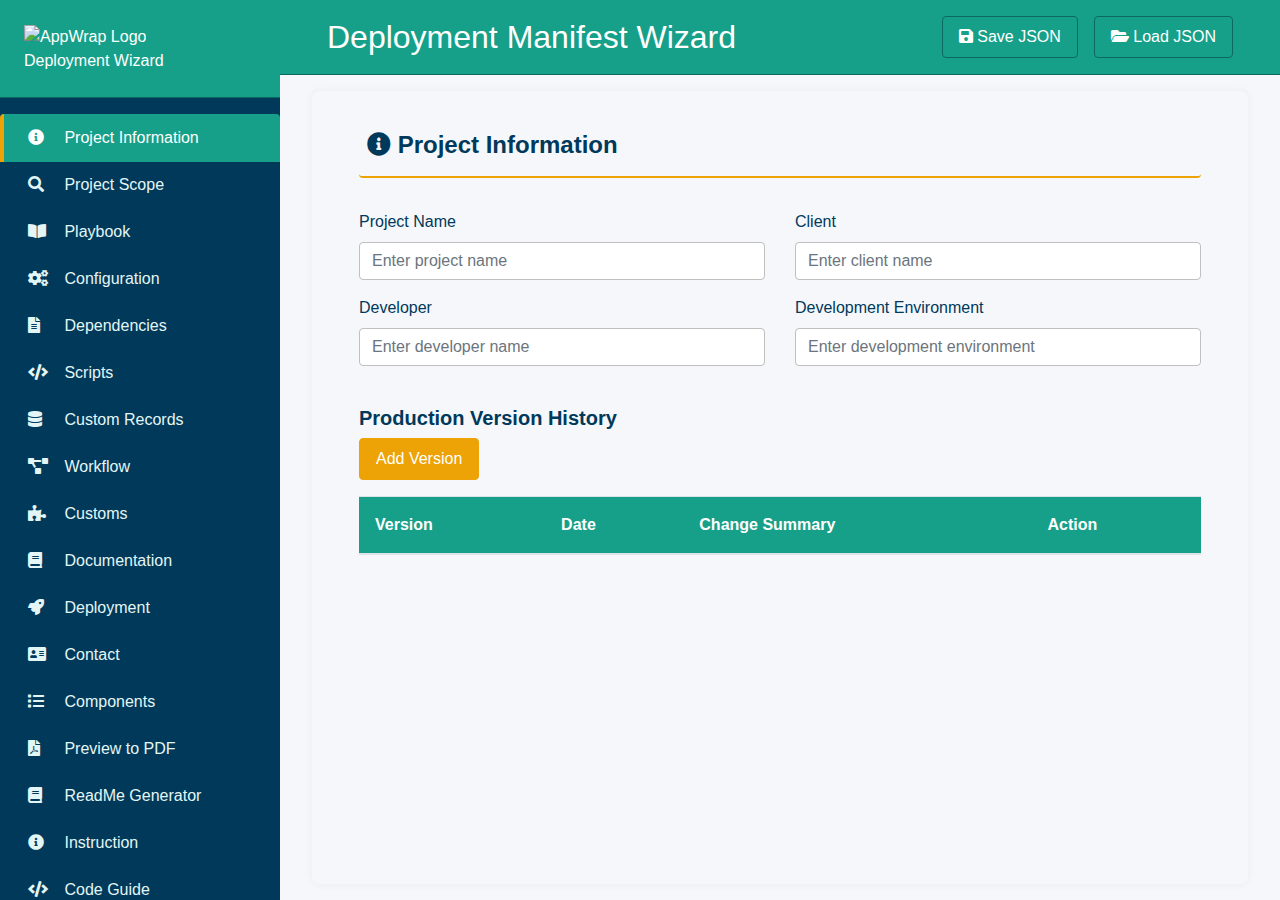
==== index.html @ 623855fe "Add files via upload" ====
<!DOCTYPE html>
<html lang="en">
<head>
  <meta charset="UTF-8">
  <meta name="viewport" content="width=device-width, initial-scale=1">
  <title>AppWrap - Deployment Manifest Wizard</title>
  
  <!-- Bootstrap CSS -->
  <link rel="stylesheet" href="https://stackpath.bootstrapcdn.com/bootstrap/4.5.2/css/bootstrap.min.css">
  <!-- Font Awesome -->
  <link rel="stylesheet" href="https://cdnjs.cloudflare.com/ajax/libs/font-awesome/5.15.4/css/all.min.css">
  <link rel="stylesheet" href="style.css">
</head>
<body class="bg-light">
  <div class="wrapper">
    <!-- Sidebar -->
    <nav class="sidebar">
      <div class="sidebar-header">
       <img src="https://appwrap.com/wp-content/uploads/2024/12/appwrap-logo.svg" alt="AppWrap Logo" class="img-fluid">
        <p class="mb-0">Deployment Wizard</p>
      </div>
      <ul class="nav nav-tabs flex-column">
        <!-- Steps 1 to 13 -->
        <li class="nav-item">
          <a class="nav-link step-link active" href="#" data-step="1">
            <i class="fas fa-info-circle"></i> Project Information
          </a>
        </li>
        <li class="nav-item">
          <a class="nav-link step-link" href="#" data-step="2">
            <i class="fas fa-search"></i> Project Scope
          </a>
        </li>
        <li class="nav-item">
          <a class="nav-link step-link" href="#" data-step="3">
            <i class="fas fa-book-open"></i> Playbook
          </a>
        </li>
        <li class="nav-item">
          <a class="nav-link step-link" href="#" data-step="4">
            <i class="fas fa-cogs"></i> Configuration
          </a>
        </li>
        <li class="nav-item">
          <a class="nav-link step-link" href="#" data-step="5">
            <i class="fas fa-file-alt"></i> Dependencies
          </a>
        </li>
        <li class="nav-item">
          <a class="nav-link step-link" href="#" data-step="6">
            <i class="fas fa-code"></i> Scripts
          </a>
        </li>
        <li class="nav-item">
          <a class="nav-link step-link" href="#" data-step="7">
            <i class="fas fa-database"></i> Custom Records
          </a>
        </li>
        <li class="nav-item">
          <a class="nav-link step-link" href="#" data-step="8">
            <i class="fas fa-project-diagram"></i> Workflow
          </a>
        </li>
        <li class="nav-item">
          <a class="nav-link step-link" href="#" data-step="9">
            <i class="fas fa-puzzle-piece"></i> Customs
          </a>
        </li>
        <li class="nav-item">
          <a class="nav-link step-link" href="#" data-step="10">
            <i class="fas fa-book"></i> Documentation
          </a>
        </li>
        <li class="nav-item">
          <a class="nav-link step-link" href="#" data-step="11">
            <i class="fas fa-rocket"></i> Deployment
          </a>
        </li>
        <li class="nav-item">
          <a class="nav-link step-link" href="#" data-step="12">
            <i class="fas fa-address-card"></i> Contact
          </a>
        </li>
        <li class="nav-item">
          <a class="nav-link step-link" href="#" data-step="13">
            <i class="fas fa-list"></i> Components
          </a>
        </li>
      
        <!-- Additional Links -->
        <li class="nav-item">
          <a class="nav-link" href="https://htmlpreview.github.io/?https://github.com/AW-Chino/deployment_manifest/blob/main/preview.html" target="_blank">
            <i class="fas fa-file-pdf"></i>
            Preview to PDF
          </a>
        </li>
        <li class="nav-item">
          <a class="nav-link" href="https://htmlpreview.github.io/?https://github.com/AW-Chino/deployment_manifest/blob/main/readme.html" target="_blank">
            <i class="fas fa-book"></i> ReadMe Generator
          </a>
        </li>
        <li class="nav-item">
          <a class="nav-link" href="https://htmlpreview.github.io/?https://github.com/AW-Chino/deployment_manifest/blob/main/readme.html" target="_blank">
            <i class="fa fa-info-circle"></i> 
            Instruction
          </a>
        </li>
        <li class="nav-item">
          <a class="nav-link" href="https://gitlab.com/appwrap/appwrap-2.0/tech-task-tracker/-/blob/code-guide/CODE%20GUIDE/documentation-and-quality-standards.md" target="_blank">
            <i class="fas fa-code"></i> Code Guide
          </a>
        </li>
        <li class="nav-item">
          <a class="nav-link" href="https://gitlab.com/appwrap/appwrap-2.0/tech-task-tracker/-/blob/code-guide/CODE%20GUIDE/complete-eslint-guide.md" target="_blank">
            <i class="fas fa-cog"></i> Eslint
          </a>
        </li>
      </ul>
    </nav>

    <!-- Main Content -->
    <div class="main-content">
      <div class="top-header">
        <div class="container-fluid">
          <div class="header-content">
            <h2>Deployment Manifest Wizard</h2>
            <div class="header-actions">
              <button id="saveBtn" class="btn btn-outline-primary"><i class="fas fa-save"></i> Save JSON</button>
              <button id="loadBtn" class="btn btn-outline-secondary"><i class="fas fa-folder-open"></i> Load JSON</button>
              <input type="file" id="jsonLoadInput" style="display:none" accept=".json">
            </div>
          </div>
        </div>
      </div>

      <div class="content-wrapper">
        <div class="container-fluid">
          <div id="wizard">
            <!-- Step 1: Project Information -->
            <section id="step-1" class="wizard-step">
              <div class="section-header">
                <h4><i class="fas fa-info-circle"></i> Project Information</h4>
              </div>
              <div class="form-group">
                <div class="row">
                  <div class="col-md-6 mb-3">
                    <label>Project Name</label>
                    <input type="text" class="form-control" name="project_name" data-field="project_name" placeholder="Enter project name">
                  </div>
                  <div class="col-md-6 mb-3">
                    <label>Client</label>
                    <input type="text" class="form-control" name="client" data-field="client" placeholder="Enter client name">
                  </div>
                </div>
                <div class="row">
                  <div class="col-md-6 mb-3">
                    <label>Developer</label>
                    <input type="text" class="form-control" name="developer" data-field="developer" placeholder="Enter developer name">
                  </div>
                  <div class="col-md-6 mb-3">
                    <label>Development Environment</label>
                    <input type="text" class="form-control" name="development_environment" data-field="development_environment" placeholder="Enter development environment">
                  </div>
                </div>
              </div>
              <div class="mt-4">
                <h5>Production Version History</h5>
                <button class="btn btn-secondary add-version mb-3">Add Version</button>
                <table class="table" id="version-history-table">
                  <thead>
                    <tr>
                      <th>Version</th>
                      <th>Date</th>
                      <th>Change Summary</th>
                      <th>Action</th>
                    </tr>
                  </thead>
                  <tbody class="version-history-body" id="version-history-body"></tbody>
                </table>
              </div>
            </section>

            <!-- Step 2: Project Scope -->
            <section id="step-2" class="wizard-step" style="display: none;">
              <div class="section-header">
                <h4><i class="fas fa-search"></i> Project Scope</h4>
              </div>
              <div class="mt-4">
                <h5>User Stories</h5>
                <button class="btn btn-secondary add-user-story mb-3">Add User Story</button>
                <table class="table" id="user-stories-table">
                  <thead>
                    <tr>
                      <th>ID</th>
                      <th>Description</th>
                      <th>Action</th>
                    </tr>
                  </thead>
                  <tbody class="user-stories-body" id="user-stories-body"></tbody>
                </table>
              </div>
              <div class="mt-4">
                <h5>Features</h5>
                <button class="btn btn-secondary add-feature mb-3">Add Feature</button>
                <table class="table" id="features-table">
                  <thead>
                    <tr>
                      <th>Title</th>
                      <th>Description</th>
                      <th>Action</th>
                    </tr>
                  </thead>
                  <tbody class="features-body" id="features-body"></tbody>
                </table>
              </div>
              <div class="mt-4">
                <h5>Usage</h5>
                <button class="btn btn-secondary add-usage mb-3">Add Usage</button>
                <table class="table" id="usage-table">
                  <thead>
                    <tr>
                      <th>Title</th>
                      <th>Description</th>
                      <th>Action</th>
                    </tr>
                  </thead>
                  <tbody class="usage-body" id="usage-body"></tbody>
                </table>
              </div>
            </section>

            <!-- Step 3: Playbook -->
            <section id="step-3" class="wizard-step" style="display: none;">
              <div class="section-header">
                <h4><i class="fas fa-book-open"></i> Playbook</h4>
              </div>
              <div class="mb-4">
                <h5>Installation Process</h5>
                <button type="button" id="add-installation-process-btn" class="btn btn-primary">
                  <i class="fas fa-plus"></i> Add Installation Process Step
                </button>
                <br><br>
                <table class="table" id="installation-process-table">
                  <thead>
                    <tr>
                      <th>Step #</th>
                      <th>Description</th>
                      <th>Image Filename</th>
                      <th>Action</th>
                    </tr>
                  </thead>
                  <tbody class="installation-process-body" id="installation-process-body"></tbody>
                </table>
              </div>
              <div class="mb-4">
                <h5>Rollback Process</h5>
                <button type="button" id="add-rollback-process-btn" class="btn btn-primary">
                  <i class="fas fa-plus"></i> Add Rollback Process Step
                </button>
                <br><br>
                <table class="table" id="rollback-process-table">
                  <thead>
                    <tr>
                      <th>Step #</th>
                      <th>Description</th>
                      <th>Image Filename</th>
                      <th>Action</th>
                    </tr>
                  </thead>
                  <tbody class="rollback-process-body" id="rollback-process-body"></tbody>
                </table>
              </div>
            </section>

            <!-- Step 4: Configuration -->
            <section id="step-4" class="wizard-step" style="display: none;">
              <div class="section-header">
                <h4><i class="fas fa-cogs"></i> Configuration</h4>
              </div>
              <div class="mt-4">
                <h5>Configuration Process</h5>
                <button type="button" id="add-configuration-process-btn" class="btn btn-primary">
                  <i class="fas fa-plus"></i> Add Configuration Process Step
                </button>
                <br><br>
                <table class="table" id="configuration-process-table">
                  <thead>
                    <tr>
                      <th>Step #</th>
                      <th>Description</th>
                      <th>Image Filename</th>
                      <th>Action</th>
                    </tr>
                  </thead>
                  <tbody class="configuration-process-body" id="configuration-process-body"></tbody>
                </table>
              </div>
              <div class="mt-4">
                <h5>Environment Specific IDs</h5>
                <button class="btn btn-secondary add-environment-id mb-3">Add Environment ID</button>
                <table class="table" id="environment-ids-table">
                  <thead>
                    <tr>
                      <th>Name</th>
                      <th>Notes</th>
                      <th>Sandbox Value</th>
                      <th>Production Value</th>
                      <th>Action</th>
                    </tr>
                  </thead>
                  <tbody class="environment-ids-body" id="environment-ids-body"></tbody>
                </table>
              </div>
            </section>

            <!-- Step 5: Dependencies -->
            <section id="step-5" class="wizard-step" style="display: none;">
              <div class="section-header">
                <h4><i class="fas fa-file-alt"></i> Dependencies</h4>
              </div>
              <div class="mt-4">
                <h5>Deployment Dependencies</h5>
                <button class="btn btn-secondary add-deployment-dependency mb-3">Add Dependency</button>
                <table class="table" id="deployment-dependencies-table">
                  <thead>
                    <tr>
                      <th>Dependency Name</th>
                      <th>Dependency Version</th>
                      <th>Dependency License</th>
                      <th>Action</th>
                    </tr>
                  </thead>
                  <tbody class="deployment-dependencies-body" id="deployment-dependencies-body"></tbody>
                </table>
              </div>
              <div class="mt-4">
                <h5>Dev Dependencies</h5>
                <button class="btn btn-secondary add-dev-dependency mb-3">Add Dev Dependency</button>
                <table class="table" id="dev-dependencies-table">
                  <thead>
                    <tr>
                      <th>Dependency Name</th>
                      <th>Dependency Version</th>
                      <th>Dependency License</th>
                      <th>Action</th>
                    </tr>
                  </thead>
                  <tbody class="dev-dependencies-body" id="dev-dependencies-body"></tbody>
                </table>
              </div>
            </section>

            <!-- Step 6: Scripts -->
            <section id="step-6" class="wizard-step" style="display: none;">
              <div class="section-header">
                <h4><i class="fas fa-code"></i> Scripts</h4>
                <button type="button" id="add-script-btn" class="btn btn-primary">
                  <i class="fas fa-plus"></i> Add Script
                </button>
              </div>
              <div id="scripts-container">
                <!-- Dynamically added script blocks will appear here -->
              </div>
            </section>

            <!-- Step 7: Custom Records -->
            <section id="step-7" class="wizard-step" style="display: none;">
              <div class="section-header">
                <h4><i class="fas fa-database"></i> Custom Records</h4>
                <button type="button" id="add-record-btn" class="btn btn-primary">
                  <i class="fas fa-plus"></i> Add Custom Record
                </button>
              </div>
              <div id="records-container">
                <!-- Dynamically added custom record blocks will appear here -->
              </div>
            </section>

            <!-- Step 8: Workflow -->
            <section id="step-8" class="wizard-step" style="display: none;">
              <div class="section-header">
                <h4><i class="fas fa-project-diagram"></i> Workflow</h4>
                <button type="button" id="add-workflow-btn" class="btn btn-primary">
                  <i class="fas fa-plus"></i> Add Workflow
                </button>
              </div>
              <div id="workflow-container">
                <!-- Dynamically added workflow blocks will appear here -->
              </div>
            </section>

            <!-- Step 9: Customs -->
            <section id="step-9" class="wizard-step" style="display: none;">
              <div class="section-header">
                <h4><i class="fas fa-puzzle-piece"></i> Customs</h4>
              </div>
              <div class="mt-4">
                <h5>Custom Fields</h5>
                <button class="btn btn-secondary add-custom-field mb-3">Add Custom Field</button>
                <table class="table" id="custom-fields-table">
                  <thead>
                    <tr>
                      <th>Custom Field Name</th>
                      <th>Field ID</th>
                      <th>Field Type</th>
                      <th>Description</th>
                      <th>Action</th>
                    </tr>
                  </thead>
                  <tbody class="custom-fields-body" id="custom-fields-body"></tbody>
                </table>
              </div>
              <div class="mt-4">
                <h5>Templates</h5>
                <button class="btn btn-secondary add-template mb-3">Add Template</button>
                <table class="table" id="templates-table">
                  <thead>
                    <tr>
                      <th>Template Name</th>
                      <th>ID</th>
                      <th>Type</th>
                      <th>Description</th>
                      <th>Action</th>
                    </tr>
                  </thead>
                  <tbody class="templates-body" id="templates-body"></tbody>
                </table>
              </div>
              <div class="mt-4">
                <h5>Saved Searches</h5>
                <button class="btn btn-secondary add-saved-search mb-3">Add Saved Search</button>
                <table class="table" id="saved-searches-table">
                  <thead>
                    <tr>
                      <th>Search Name</th>
                      <th>ID</th>
                      <th>Description</th>
                      <th>Criteria</th>
                      <th>Results</th>
                      <th>Action</th>
                    </tr>
                  </thead>
                  <tbody class="saved-searches-body" id="saved-searches-body"></tbody>
                </table>
              </div>
            </section>

            <!-- Step 10: Documentation -->
            <section id="step-10" class="wizard-step" style="display: none;">
              <div class="section-header">
                <h4><i class="fas fa-book"></i> Documentation</h4>
              </div>
              <div class="mt-4">
                <h5>Troubleshooting</h5>
                <button class="btn btn-secondary add-troubleshooting mb-3">Add Issue</button>
                <table class="table" id="troubleshooting-table">
                  <thead>
                    <tr>
                      <th>Issue</th>
                      <th>Cause</th>
                      <th>Resolution</th>
                      <th>Action</th>
                    </tr>
                  </thead>
                  <tbody class="troubleshooting-body" id="troubleshooting-body"></tbody>
                </table>
              </div>
              <div class="mt-4">
                <h5>Unit Testing</h5>
                <button class="btn btn-secondary add-unit-test mb-3">Add Unit Test</button>
                <table class="table" id="unit-testing-table">
                  <thead>
                    <tr>
                      <th>Test Description</th>
                      <th>Result</th>
                      <th>Action</th>
                    </tr>
                  </thead>
                  <tbody class="unit-testing-body" id="unit-testing-body"></tbody>
                </table>
              </div>
            </section>

            <!-- Step 11: Deployment -->
            <section id="step-11" class="wizard-step" style="display: none;">
              <div class="section-header">
                <h4><i class="fas fa-rocket"></i> Deployment Checklist</h4>
              </div>
              <div class="form-group">
                <div class="form-check mb-2">
                  <input type="checkbox" class="form-check-input" id="production_backup" name="production_version_backed_up" data-field="production_version_backed_up">
                  <label class="form-check-label" for="production_backup">Production Version Backed Up and in Git</label>
                </div>
                <div class="form-check mb-2">
                  <input type="checkbox" class="form-check-input" id="code_documented" name="code_changes_documented" data-field="code_changes_documented">
                  <label class="form-check-label" for="code_documented">Code Changes Fully Documented [Dependencies]</label>
                </div>
                <div class="form-check mb-2">
                  <input type="checkbox" class="form-check-input" id="fields_listed" name="fields_records_listed" data-field="fields_records_listed">
                  <label class="form-check-label" for="fields_listed">All Fields and Records Listed</label>
                </div>
                <div class="form-check mb-2">
                  <input type="checkbox" class="form-check-input" id="rollback_defined" name="rollback_steps_defined" data-field="rollback_steps_defined">
                  <label class="form-check-label" for="rollback_defined">Rollback Steps Defined</label>
                </div>
                <div class="form-check mb-2">
                  <input type="checkbox" class="form-check-input" id="deployment_reviewed" name="deployment_reviewed" data-field="deployment_reviewed">
                  <label class="form-check-label" for="deployment_reviewed">Deployment Reviewed</label>
                </div>
                <div class="form-check mb-2">
                  <input type="checkbox" class="form-check-input" id="functional_tested" name="tested_by_functional" data-field="tested_by_functional">
                  <label class="form-check-label" for="functional_tested">Tested Completely by Functional Team</label>
                </div>
                <div class="form-check mb-2">
                  <input type="checkbox" class="form-check-input" id="client_tested" name="tested_by_client" data-field="tested_by_client">
                  <label class="form-check-label" for="client_tested">Tested Completely by Client</label>
                </div>
                <div class="form-check mb-2">
                  <input type="checkbox" class="form-check-input" id="plan_approved" name="deployment_plan_approved" data-field="deployment_plan_approved">
                  <label class="form-check-label" for="plan_approved">Deployment Plan Approved by Client</label>
                </div>
              </div>
            </section>

            <!-- Step 12: Contact -->
            <section id="step-12" class="wizard-step" style="display: none;">
              <div class="section-header">
                <h4><i class="fas fa-address-card"></i> Contact</h4>
              </div>
              <div class="mt-4">
                <h5>Developers</h5>
                <button class="btn btn-secondary add-developer mb-3">Add Developer</button>
                <table class="table" id="developers-table">
                  <thead>
                    <tr>
                      <th>Name</th>
                      <th>Email</th>
                      <th>Note</th>
                      <th>Action</th>
                    </tr>
                  </thead>
                  <tbody class="developers-body" id="developers-body"></tbody>
                </table>
              </div>
              <div class="mt-4">
                <h5>Functional</h5>
                <button class="btn btn-secondary add-functional mb-3">Add Functional Contact</button>
                <table class="table" id="functional-table">
                  <thead>
                    <tr>
                      <th>Name</th>
                      <th>Email</th>
                      <th>Note</th>
                      <th>Action</th>
                    </tr>
                  </thead>
                  <tbody class="functional-body" id="functional-body"></tbody>
                </table>
              </div>
              <div class="mt-4">
                <h5>License</h5>
                <div class="form-group">
                  <textarea class="form-control" rows="3" name="license" data-field="license" readonly>
          Copyright 2025 AppWrap, Inc. All Rights Reserved.
                  </textarea>
                </div>
              </div>
            </section>

            <!-- Step 13: Components -->
            <section id="step-13" class="wizard-step" style="display: none;">
              <div class="section-header">
                <h4><i class="fas fa-list"></i> Components</h4>
              </div>
              <div class="mt-4">
                <h5>Deployable Components</h5>
                <button class="btn btn-secondary" onclick="refreshComponents()">Refresh Components</button><br><br>
                <table class="table" id="components-table">
                  <thead>
                    <tr>
                      <th>Component Type</th>
                      <th>Component Name</th>
                      <th>Deployment Date</th>
                      <th>Documentation Version</th>
                      <th>Status</th>
                      <th>Change Description</th>
                      <th>Installation Method</th>
                    </tr>
                  </thead>
                  <tbody id="components-body"></tbody>
                </table>
              </div>
            </section>
          </div>
        </div>
      </div>
    </div>
  </div>

  <!-- Script Block Template -->
  <template id="script-block-template">
    <div class="script-block border p-3 mb-3" data-block-type="script">
      <div class="d-flex justify-content-between align-items-center mb-3">
        <input type="text" class="form-control w-50" name="script_name" data-field="script_name" placeholder="Enter script name">
        <button type="button" class="btn btn-danger remove-script">Remove Script</button>
      </div>
      <div class="script-tabs"></div>
      <div class="tab-content mt-3">
        <div id="details" class="tab-panel active">
          <div class="form-group">
            <label>Script Details</label>
            <div class="row">
              <div class="col-md-6 mb-3">
                <input type="text" class="form-control" name="script_id" data-field="script_id" placeholder="Script ID">
              </div>
              <div class="col-md-6 mb-3">
                <input type="text" class="form-control" name="script_type" data-field="script_type" placeholder="Script Type">
              </div>
            </div>
            <div class="mb-3">
              <textarea class="form-control" rows="3" name="script_description" data-field="script_description" placeholder="Script Description"></textarea>
            </div>
            <div class="row">
              <div class="col-md-6 mb-3">
                <input type="text" class="form-control" name="file_name" data-field="file_name" placeholder="File Name">
              </div>
              <div class="col-md-6 mb-3">
                <input type="text" class="form-control" name="location" data-field="location" placeholder="Location">
              </div>
            </div>
          </div>
        </div>
        <div id="parameters" class="tab-panel">
          <button class="btn btn-secondary add-parameters mb-3">Add Parameter</button>
          <table class="table">
            <thead>
              <tr>
                <th>Parameter Name</th>
                <th>Parameter ID</th>
                <th>Parameter Type</th>
                <th>Parameter Description</th>
                <th>Action</th>
              </tr>
            </thead>
            <tbody class="parameters-body"></tbody>
          </table>
        </div>
        <div id="entrypoints" class="tab-panel">
          <button class="btn btn-secondary add-entrypoints mb-3">Add Entry Point</button>
          <table class="table">
            <thead>
              <tr>
                <th>Entry Point Name</th>
                <th>Function Name</th>
                <th>Action</th>
              </tr>
            </thead>
            <tbody class="entrypoints-body"></tbody>
          </table>
        </div>
        <div id="deployment-records" class="tab-panel">
          <button class="btn btn-secondary add-deployment-records mb-3">Add Deployment Record</button>
          <table class="table">
            <thead>
              <tr>
                <th>Applied To</th>
                <th>ID</th>
                <th>Deployment Notes</th>
                <th>Action</th>
              </tr>
            </thead>
            <tbody class="deployment-records-body"></tbody>
          </table>
        </div>
        <div id="version-history" class="tab-panel">
          <button class="btn btn-secondary add-version-history mb-3">Add Version</button>
          <table class="table">
            <thead>
              <tr>
                <th>Script Version</th>
                <th>Date</th>
                <th>Change Summary</th>
                <th>Commit ID</th>
                <th>Action</th>
              </tr>
            </thead>
            <tbody class="version-history-body"></tbody>
          </table>
        </div>
        <div id="libraries" class="tab-panel">
          <button class="btn btn-secondary add-libraries mb-3">Add Library</button>
          <table class="table">
            <thead>
              <tr>
                <th>Library Module Name</th>
                <th>File Name</th>
                <th>Location</th>
                <th>Purpose</th>
                <th>Action</th>
              </tr>
            </thead>
            <tbody class="libraries-body"></tbody>
          </table>
        </div>
        <div id="unit-tests" class="tab-panel">
          <button class="btn btn-secondary add-unit-tests mb-3">Add Unit Test</button>
          <table class="table">
            <thead>
              <tr>
                <th>Description</th>
                <th>Result</th>
                <th>Action</th>
              </tr>
            </thead>
            <tbody class="unit-tests-body"></tbody>
          </table>
        </div>
        <div id="checklists" class="tab-panel">
          <div class="form-check mb-2">
            <input type="checkbox" class="form-check-input" id="standards" name="standards" data-field="standards">
            <label class="form-check-label" for="standards">Project upholds AppWrap's Deployment Standards and Best Practices</label>
          </div>
          <div class="form-check mb-2">
            <input type="checkbox" class="form-check-input" id="disclaimer" name="disclaimer" data-field="disclaimer">
            <label class="form-check-label" for="disclaimer">Scripts include AppWrap's Code Disclaimer and Header</label>
          </div>
          <div class="form-check mb-2">
            <input type="checkbox" class="form-check-input" id="expectations" name="expectations" data-field="expectations">
            <label class="form-check-label" for="expectations">Contributors adhere to AppWrap's Developer and Technical Resources Expectations</label>
          </div>
          <div class="form-check mb-2">
            <input type="checkbox" class="form-check-input" id="eslint" name="eslint" data-field="eslint">
            <label class="form-check-label" for="eslint">Eslint Checked</label>
          </div>
        </div>
      </div>
    </div>
  </template>

  <!-- Custom Record Template -->
  <template id="custom-record-template">
    <div class="custom-record-block border p-3 mb-3" data-block-type="record">
      <div class="d-flex justify-content-between align-items-center mb-3">
        <input type="text" class="form-control w-50" name="record_name" data-field="record_name" placeholder="Enter record name">
        <button type="button" class="btn btn-danger remove-record">Remove Record</button>
      </div>
      <div class="form-group">
        <div class="row">
          <div class="col-md-6 mb-3">
            <input type="text" class="form-control" name="record_id" data-field="record_id" placeholder="Record ID">
          </div>
          <div class="col-md-6 mb-3">
            <input type="text" class="form-control" name="record_type" data-field="record_type" placeholder="Record Type">
          </div>
        </div>
        <div class="mb-3">
          <textarea class="form-control" rows="3" name="record_description" data-field="record_description" placeholder="Record Description"></textarea>
        </div>
      </div>
      <div class="record-tabs">
        <button class="tab-button active" data-tab="fields">Fields</button>
      </div>
      <div class="tab-content mt-3">
        <div id="fields" class="tab-panel active">
          <button class="btn btn-secondary add-field mb-3">Add Field</button>
          <table class="table">
            <thead>
              <tr>
                <th>Custom Field Name</th>
                <th>Field ID</th>
                <th>Field Type</th>
                <th>Field Description</th>
                <th>Action</th>
              </tr>
            </thead>
            <tbody class="fields-body"></tbody>
          </table>
        </div>
      </div>
    </div>
  </template>

  <!-- Workflow Block Template -->
  <template id="workflow-block-template">
    <div class="workflow-block border p-3 mb-3" data-block-type="workflow">
      <div class="d-flex justify-content-between align-items-center mb-3">
        <input type="text" class="form-control w-50" name="workflow_details" data-field="workflow_details" placeholder="Enter workflow details">
        <button type="button" class="btn btn-danger remove-workflow">Remove Workflow</button>
      </div>
      <div class="mb-3">
        <h5>Actions</h5>
        <button class="btn btn-secondary add-action mb-3">Add Action</button>
        <table class="table">
          <thead>
            <tr>
              <th>Action</th>
              <th>State</th>
              <th>Details</th>
              <th>Action</th>
            </tr>
          </thead>
          <tbody class="actions-body"></tbody>
        </table>
      </div>
    </div>
  </template>

  <!-- Bootstrap JS, jQuery -->
  <script src="https://code.jquery.com/jquery-3.5.1.min.js"></script>
  <script src="https://cdn.jsdelivr.net/npm/popper.js@1.16.1/dist/umd/popper.min.js"></script>
  <script src="https://stackpath.bootstrapcdn.com/bootstrap/4.5.2/js/bootstrap.min.js"></script>

  <!-- Custom Scripts -->
  <script src="json_handler.js"></script>
  <script src="ui_interactions.js"></script>
  <script src="form_validation.js"></script>
  <script src="ui_tooltips.js"></script>
  <script src="event_handlers.js"></script>
  <!-- Inline script for Installation Steps row addition and refreshComponents update -->
  <script>
    function addInstallationRow() {
      const tbody = document.getElementById('installation-body');
      const row = document.createElement('tr');
      
      // Auto-number the Step cell based on current row count
      const stepCell = document.createElement('td');
      const stepNumber = tbody.querySelectorAll('tr').length + 1;
      stepCell.textContent = stepNumber;
      row.appendChild(stepCell);
      
      // Description cell: text input
      const descCell = document.createElement('td');
      const descInput = document.createElement('input');
      descInput.type = 'text';
      descInput.className = 'form-control';
      descInput.name = 'installation_description';
      descInput.placeholder = 'Enter description';
      descCell.appendChild(descInput);
      row.appendChild(descCell);
      
      // Image cell: text input (for image URL)
      const imageCell = document.createElement('td');
      const imageInput = document.createElement('input');
      imageInput.type = 'text';
      imageInput.className = 'form-control';
      imageInput.name = 'installation_image';
      imageInput.placeholder = 'Enter image file name';
      imageCell.appendChild(imageInput);
      row.appendChild(imageCell);
      
      // Actions cell: Remove button
      const actionCell = document.createElement('td');
      const removeBtn = document.createElement('button');
      removeBtn.textContent = 'Remove';
      removeBtn.className = 'btn btn-danger btn-sm';
      removeBtn.addEventListener('click', function() {
        row.remove();
        renumberInstallationRows();
      });
      actionCell.appendChild(removeBtn);
      row.appendChild(actionCell);
      
      tbody.appendChild(row);
    }
    
    function renumberInstallationRows() {
      const tbody = document.getElementById('installation-body');
      const rows = tbody.querySelectorAll('tr');
      rows.forEach((row, index) => {
        row.cells[0].textContent = index + 1;
      });
    }
    
    // Refresh Components dynamic block: scan deployable component names from various sections and add new rows if not already present.
    function refreshComponents() {
      // Build a map of component names to their inferred type.
      const newComponents = new Map();

      // Scripts: type "Script"
      document.querySelectorAll("#step-6 .script-block input[name='script_name']").forEach(el => {
        const compName = el.value.trim();
        if (compName !== "") newComponents.set(compName, "Script");
      });

      // Custom Records: type "Custom Record"
      document.querySelectorAll("#step-7 .custom-record-block input[name='record_name']").forEach(el => {
        const compName = el.value.trim();
        if (compName !== "") newComponents.set(compName, "Custom Record");
      });

      // Custom Fields: type "Custom Field"
      document.querySelectorAll("#custom-fields-table input[name='field_name']").forEach(el => {
        const compName = el.value.trim();
        if (compName !== "") newComponents.set(compName, "Custom Field");
      });

      // Templates: type "Template"
      document.querySelectorAll("#templates-table input[name='template_name']").forEach(el => {
        const compName = el.value.trim();
        if (compName !== "") newComponents.set(compName, "Template");
      });

      // Saved Searches: type "Saved Search"
      document.querySelectorAll("#saved-searches-table input[name='search_name']").forEach(el => {
        const compName = el.value.trim();
        if (compName !== "") newComponents.set(compName, "Saved Search");
      });

      // Workflows: type "Workflow"
      document.querySelectorAll("#step-8 .workflow-block input[name='workflow_details']").forEach(el => {
        const compName = el.value.trim();
        if (compName !== "") newComponents.set(compName, "Workflow");
      });

      // Libraries: type "Library" 
      // (Assumes library module name input has name "library_module_name")
      document.querySelectorAll("#step-6 .script-block input[name='library_module_name']").forEach(el => {
        const compName = el.value.trim();
        if (compName !== "") newComponents.set(compName, "Library");
      });

      // Get existing component names from the Components dynamic block (Step 13)
      const compTbody = document.getElementById("components-body");
      const existing = new Set();
      if (compTbody) {
        compTbody.querySelectorAll("tr").forEach(row => {
          const nameInput = row.cells[1].querySelector("input");
          if (nameInput && nameInput.value.trim() !== "") {
            existing.add(nameInput.value.trim());
          }
        });
      }

      // For each new component not yet listed, add a new row.
      newComponents.forEach((compType, compName) => {
        if (!existing.has(compName)) {
          const row = document.createElement("tr");

          // Column 1: Component Type (select) with auto-selected value
          const typeCell = document.createElement("td");
          const typeSelect = document.createElement("select");
          typeSelect.className = "form-control";
          typeSelect.name = "component_type";
          const types = ["Script", "Custom Record", "Workflow", "Custom Field", "Template", "Saved Search", "Library"];
          const defaultOpt = document.createElement("option");
          defaultOpt.value = "";
          defaultOpt.textContent = "Select Type";
          typeSelect.appendChild(defaultOpt);
          types.forEach(type => {
            const opt = document.createElement("option");
            opt.value = type;
            opt.textContent = type;
            typeSelect.appendChild(opt);
          });
          typeSelect.value = compType;
          typeCell.appendChild(typeSelect);
          row.appendChild(typeCell);

          // Column 2: Component Name (editable)
          const nameCell = document.createElement("td");
          const nameInput = document.createElement("input");
          nameInput.type = "text";
          nameInput.className = "form-control";
          nameInput.name = "component_name";
          nameInput.value = compName;
          nameCell.appendChild(nameInput);
          row.appendChild(nameCell);

          // Column 3: Deployment Date (editable, type date)
          const dateCell = document.createElement("td");
          const dateInput = document.createElement("input");
          dateInput.type = "date";
          dateInput.className = "form-control";
          dateInput.name = "deployment_date";
          const today = new Date().toISOString().split("T")[0];
          dateInput.value = today;
          dateCell.appendChild(dateInput);
          row.appendChild(dateCell);

          // Column 4: Documentation Version (editable)
          const docVerCell = document.createElement("td");
          const docVerInput = document.createElement("input");
          docVerInput.type = "text";
          docVerInput.className = "form-control";
          docVerInput.name = "documentation_version";
          docVerCell.appendChild(docVerInput);
          row.appendChild(docVerCell);

          // Column 5: Status (select) with default "Not Deployed"
          const statusCell = document.createElement("td");
          const statusSelect = document.createElement("select");
          statusSelect.className = "form-control";
          statusSelect.name = "status";
          const statuses = ["New", "No Change", "Updated", "Not Deployed"];
          statuses.forEach(status => {
            const opt = document.createElement("option");
            opt.value = status;
            opt.textContent = status;
            if (status === "Not Deployed") opt.selected = true;
            statusSelect.appendChild(opt);
          });
          statusCell.appendChild(statusSelect);
          row.appendChild(statusCell);

          // Column 6: Change Description (editable textarea)
          const changeDescCell = document.createElement("td");
          const changeDescInput = document.createElement("textarea");
          changeDescInput.className = "form-control";
          changeDescInput.name = "change_description";
          changeDescInput.rows = 2;
          changeDescCell.appendChild(changeDescInput);
          row.appendChild(changeDescCell);

          // Column 7: Installation Method (editable)
          const instMethodCell = document.createElement("td");
          const instMethodInput = document.createElement("input");
          instMethodInput.type = "text";
          instMethodInput.className = "form-control";
          instMethodInput.name = "installation_method";
          instMethodCell.appendChild(instMethodInput);
          row.appendChild(instMethodCell);

          compTbody.appendChild(row);
        }
      });
    }

    // Make the function globally available
    window.refreshComponents = refreshComponents;
  </script>
  <script>
    document.addEventListener("DOMContentLoaded", function () {
        attachJSONHandlers();
    });
  </script>
</body>
</html>
---- style.css ----
/* Updated Base Styles with New Color Theme */
body {
    font-family: 'Segoe UI', Arial, sans-serif;
    background-color: #01395A; /* Main color */
    color: #ffffff; /* White for contrast */
    min-height: 100vh;
    margin: 0;
}

/* Layout Structure */
.wrapper {
    display: flex;
    min-height: 100vh;
}

/* Sidebar Styles */
.sidebar {
    width: 280px;
    background: #01395A; /* Main color */
    min-height: 100vh;
    position: fixed;
    left: 0;
    top: 0;
    color: #ffffff;
    z-index: 1000;
}

.sidebar-header {
    padding: 1.5rem;
    background: #16A089; /* Secondary color */
    border-bottom: 1px solid #0D695F;
}

.sidebar-header h3 {
    color: #ffffff;
    margin: 0;
    font-size: 1.5rem;
}

.sidebar .nav-tabs {
    border: none;
    flex-direction: column;
    padding: 1rem 0;
}

.sidebar .nav-link {
    color: #E3F6F5; /* Light white-green */
    padding: 0.75rem 1.5rem;
    border: none;
    border-left: 4px solid transparent;
    transition: all 0.3s ease;
}

.sidebar .nav-link i {
    width: 24px;
    margin-right: 8px;
}

.sidebar .nav-link:hover {
    color: #ffffff;
    background: #0D695F;
}

.sidebar .nav-link.active {
    color: #ffffff;
    background: #16A089; /* Secondary color */
    border-left-color: #EDA205; /* Tertiary color */
}

/* Main Content Area */
.main-content {
    flex: 1;
    margin-left: 280px;
    display: flex;
    flex-direction: column;
    min-height: 100vh;
    background: #F5F7FA; /* Light gray to complement white text */
}

/* Top Header */
.top-header {
    background: #16A089; /* Secondary color */
    border-bottom: 1px solid #0D695F;
    padding: 1rem 2rem;
    position: sticky;
    top: 0;
    z-index: 999;
}

.header-content {
    display: flex;
    justify-content: space-between;
    align-items: center;
}

.header-content h2 {
    color: #ffffff;
    margin: 0;
}

.header-actions {
    display: flex;
    gap: 1rem;
}

/* Button styles for Save and Load */
#saveBtn, #loadBtn {
    padding: 0.5rem 1rem;
    background-color: #16A089; /* Secondary color */
    border: 1px solid #0D695F;
    border-radius: 4px;
    color: #ffffff;
    transition: all 0.3s ease;
}

#saveBtn:hover, #loadBtn:hover {
    background-color: #0D695F;
    color: #ffffff;
}

/* Content Wrapper */
.content-wrapper {
    flex: 1;
    padding: 2rem;
    background: #F5F7FA; /* Light gray background */
    margin: 1rem 2rem;
    border-radius: 8px;
    box-shadow: 0 0 10px rgba(0,0,0,0.05);
}

.content-wrapper-blue {
    flex: 1;
    padding: 2rem;
    background: #01395A; /* Main color */
    margin: 1rem 2rem;
    border-radius: 8px;
    box-shadow: 0 0 10px rgba(0,0,0,0.05);
}

/* Section Headers */
.section-header {
    display: flex;
    justify-content: space-between;
    align-items: center;
    margin-bottom: 2rem;
    padding-bottom: 1rem;
    border-bottom: 2px solid #EDA205; /* Tertiary color */
    color: #01395A; /* Main text color */
    font-weight: 600;
    font-size: 1.25rem;
}

/* Labels and Inputs */
label {
    font-size: 1rem;
    font-weight: 500;
    color: #01395A; /* Main color */
}

input.form-control {
    border: 1px solid #C0C0C0;
    border-radius: 4px;
    padding: 0.75rem;
    font-size: 1rem;
}

input.form-control:focus {
    border-color: #16A089;
    box-shadow: 0 0 5px rgba(22, 160, 137, 0.5);
}

/* Tables */
.table {
    width: 100%;
    margin-bottom: 1rem;
    background-color: #ffffff;
    border-collapse: collapse;
}

.table th {
    background: #16A089; /* Secondary color */
    color: #ffffff;
    padding: 1rem;
    border-bottom: 2px solid #0D695F;
    font-size: 1rem;
    font-weight: 600;
}

.table td {
    padding: 1rem;
    vertical-align: middle;
    border-top: 1px solid #dee2e6;
    color: #01395A; /* Main color for text */
    font-size: 0.95rem;
}

/* Buttons */
.btn {
    padding: 0.5rem 1rem;
    border-radius: 4px;
    font-weight: 500;
    transition: all 0.3s ease;
}

.btn-primary {
    background-color: #16A089; /* Secondary color */
    border-color: #16A089;
    color: #ffffff;
}

.btn-primary:hover {
    background-color: #0D695F;
    border-color: #0D695F;
}

.btn-secondary {
    background-color: #EDA205; /* Tertiary color */
    border-color: #EDA205;
    color: #ffffff;
}

.btn-secondary:hover {
    background-color: #C67D04;
    border-color: #C67D04;
}

/* Tab Navigation */
.tab-button {
    padding: 0.75rem 1.25rem;
    background: #f8f9fa;
    border: 1px solid #dee2e6;
    border-radius: 4px;
    font-weight: 500;
    transition: all 0.3s ease;
    cursor: pointer;
    color: #01395A; /* Main text color */
}

.tab-button:hover {
    background: #0D695F;
    color: #ffffff;
}

.tab-button.active {
    background: #16A089;
    color: #ffffff;
}

/* Footer */
.bottom-navigation {
    background: #01395A; /* Main color */
    color: #ffffff;
    padding: 1rem 2rem;
    position: sticky;
    bottom: 0;
}

.navigation-content {
    display: flex;
    justify-content: space-between;
    align-items: center;
}

/* Section Headers for specific elements */
h5, .section-header h4 {
    color: #01395A; /* Main text color */
    font-weight: 600;
}

.section-header {
    background-color: #F5F7FA; /* Light background */
    padding: 0.5rem;
    border-radius: 4px;
}
.wizard-step {
    display: none;
}
.wizard-step:first-child {
    display: block; /* Only show the first step initially */
}
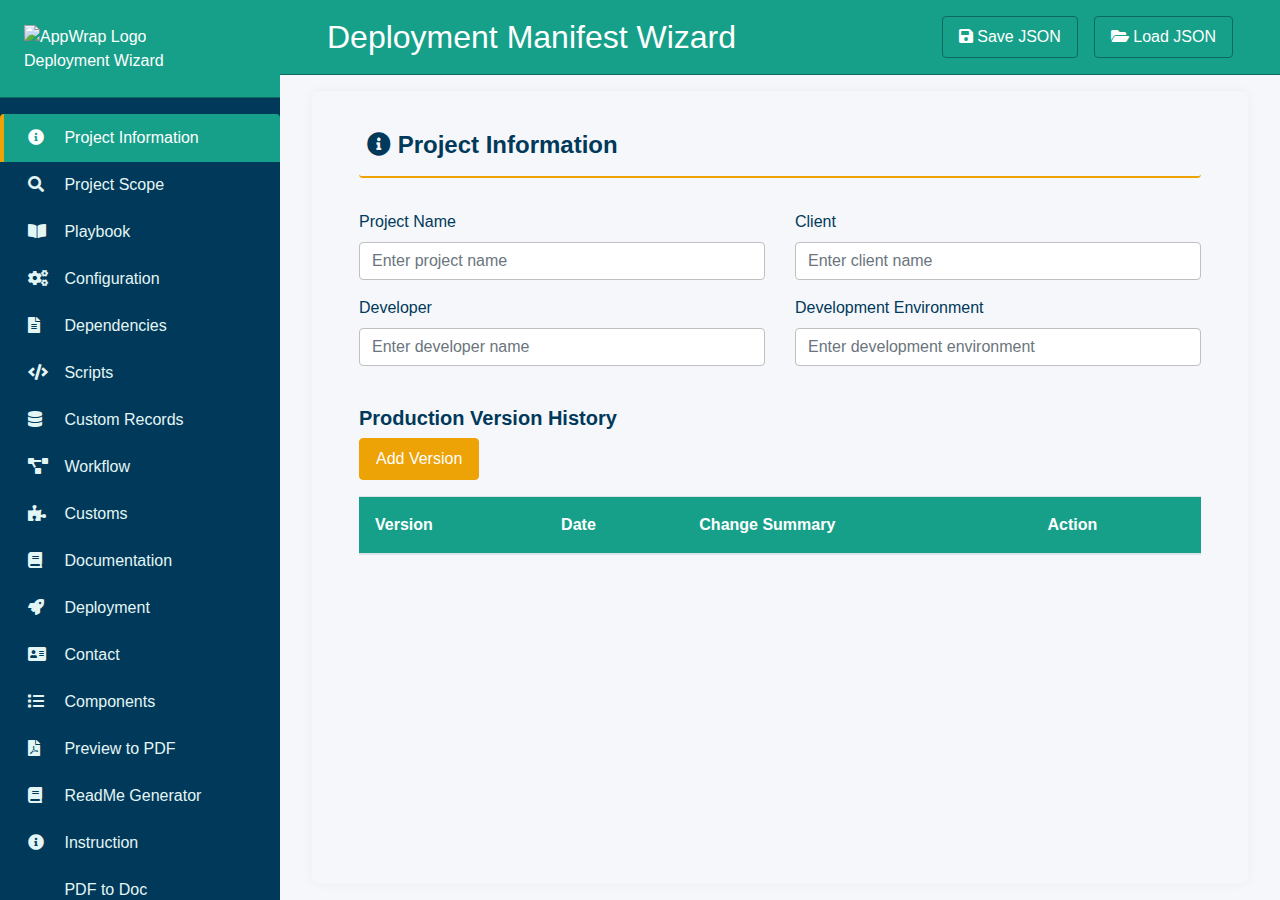
==== commit 871bbe30: "Update index.html" ====
--- a/index.html
+++ b/index.html
@@ -100,9 +100,15 @@
           </a>
         </li>
         <li class="nav-item">
-          <a class="nav-link" href="https://htmlpreview.github.io/?https://github.com/AW-Chino/deployment_manifest/blob/main/readme.html" target="_blank">
+          <a class="nav-link" href="https://htmlpreview.github.io/?https://github.com/AW-Chino/deployment_manifest/blob/main/interuction.html" target="_blank">
             <i class="fa fa-info-circle"></i> 
             Instruction
+          </a>
+        </li>
+         <li class="nav-item">
+          <a class="nav-link" href="https://pdf2doc.com/" target="_blank">
+            <i class="fa fa-pdf"></i> 
+            PDF to Doc
           </a>
         </li>
         <li class="nav-item">
@@ -191,7 +197,7 @@
                 <table class="table" id="user-stories-table">
                   <thead>
                     <tr>
-                      <th>ID</th>
+                      <th>Title</th>
                       <th>Description</th>
                       <th>Action</th>
                     </tr>
@@ -279,21 +285,13 @@
               </div>
               <div class="mt-4">
                 <h5>Configuration Process</h5>
-                <button type="button" id="add-configuration-process-btn" class="btn btn-primary">
-                  <i class="fas fa-plus"></i> Add Configuration Process Step
+                <!-- Button to add a new configuration group -->
+                <button type="button" id="add-configuration-group-btn" class="btn btn-primary">
+                  <i class="fas fa-plus"></i> Add Configuration Group
                 </button>
                 <br><br>
-                <table class="table" id="configuration-process-table">
-                  <thead>
-                    <tr>
-                      <th>Step #</th>
-                      <th>Description</th>
-                      <th>Image Filename</th>
-                      <th>Action</th>
-                    </tr>
-                  </thead>
-                  <tbody class="configuration-process-body" id="configuration-process-body"></tbody>
-                </table>
+                <!-- Container for all configuration groups -->
+                <div id="configuration-groups-container"></div>
               </div>
               <div class="mt-4">
                 <h5>Environment Specific IDs</h5>
@@ -312,7 +310,7 @@
                 </table>
               </div>
             </section>
-
+            
             <!-- Step 5: Dependencies -->
             <section id="step-5" class="wizard-step" style="display: none;">
               <div class="section-header">
@@ -327,6 +325,7 @@
                       <th>Dependency Name</th>
                       <th>Dependency Version</th>
                       <th>Dependency License</th>
+                      <th>Link</th>
                       <th>Action</th>
                     </tr>
                   </thead>
@@ -342,6 +341,7 @@
                       <th>Dependency Name</th>
                       <th>Dependency Version</th>
                       <th>Dependency License</th>
+                      <th>Link</th>
                       <th>Action</th>
                     </tr>
                   </thead>
@@ -358,6 +358,7 @@
                   <i class="fas fa-plus"></i> Add Script
                 </button>
               </div>
+
               <div id="scripts-container">
                 <!-- Dynamically added script blocks will appear here -->
               </div>
@@ -404,6 +405,7 @@
                       <th>Field ID</th>
                       <th>Field Type</th>
                       <th>Description</th>
+                      <th>Applies To</th>
                       <th>Action</th>
                     </tr>
                   </thead>
@@ -420,6 +422,7 @@
                       <th>ID</th>
                       <th>Type</th>
                       <th>Description</th>
+                      <th>Applies To</th>
                       <th>Action</th>
                     </tr>
                   </thead>
@@ -471,9 +474,12 @@
                 <table class="table" id="unit-testing-table">
                   <thead>
                     <tr>
-                      <th>Test Description</th>
-                      <th>Result</th>
-                      <th>Action</th>
+                      <th>BUSINESS PROCESS</th>
+                      <th>EXPECTED RESULT</th>
+                      <th>ACTUAL RESULT</th>
+                      <th>PASS/FAIL </th>
+                      <th>COMMENTS</th>
+                      <th>Actions</th>
                     </tr>
                   </thead>
                   <tbody class="unit-testing-body" id="unit-testing-body"></tbody>
@@ -600,37 +606,108 @@
   <!-- Script Block Template -->
   <template id="script-block-template">
     <div class="script-block border p-3 mb-3" data-block-type="script">
+  <hr class="section-separator">
+
       <div class="d-flex justify-content-between align-items-center mb-3">
-        <input type="text" class="form-control w-50" name="script_name" data-field="script_name" placeholder="Enter script name">
-        <button type="button" class="btn btn-danger remove-script">Remove Script</button>
-      </div>
-      <div class="script-tabs"></div>
+        <input
+          type="text"
+          class="form-control w-50"
+          name="script_name"
+          data-field="script_name"
+          placeholder="Enter script name"
+        />
+        <button type="button" class="btn btn-danger remove-script">
+          Remove Script
+        </button>
+      </div>
+  
+      <!-- NEW: Tab Buttons for This Script -->
+      <div class="script-tabs mb-3">
+        <button type="button" class="tab-button active" data-tab="details">
+          Details
+        </button>
+        <button type="button" class="tab-button" data-tab="parameters">
+          Parameters
+        </button>
+        <button type="button" class="tab-button" data-tab="entrypoints">
+          Entrypoints
+        </button>
+        <button type="button" class="tab-button" data-tab="deployment-records">
+          Deployment Records
+        </button>
+        <button type="button" class="tab-button" data-tab="version-history">
+          Version History
+        </button>
+        <button type="button" class="tab-button" data-tab="libraries">
+          Libraries
+        </button>
+      <!-- <button type="button" class="tab-button" data-tab="unit-tests">
+          Unit Tests
+        </button>-->
+        <button type="button" class="tab-button" data-tab="checklists">
+          Checklists
+        </button>
+      </div>
+  
+      <!-- Tab Panels: use data-tab to match buttons above. Remove the IDs or make them unique. -->
       <div class="tab-content mt-3">
-        <div id="details" class="tab-panel active">
+        <!-- Make 'details' active by default -->
+        <div class="tab-panel active" data-tab="details">
           <div class="form-group">
             <label>Script Details</label>
             <div class="row">
               <div class="col-md-6 mb-3">
-                <input type="text" class="form-control" name="script_id" data-field="script_id" placeholder="Script ID">
+                <input
+                  type="text"
+                  class="form-control"
+                  name="script_id"
+                  data-field="script_id"
+                  placeholder="Script ID"
+                />
               </div>
               <div class="col-md-6 mb-3">
-                <input type="text" class="form-control" name="script_type" data-field="script_type" placeholder="Script Type">
+                <input
+                  type="text"
+                  class="form-control"
+                  name="script_type"
+                  data-field="script_type"
+                  placeholder="Script Type"
+                />
               </div>
             </div>
             <div class="mb-3">
-              <textarea class="form-control" rows="3" name="script_description" data-field="script_description" placeholder="Script Description"></textarea>
+              <textarea
+                class="form-control"
+                rows="3"
+                name="script_description"
+                data-field="script_description"
+                placeholder="Script Description"
+              ></textarea>
             </div>
             <div class="row">
               <div class="col-md-6 mb-3">
-                <input type="text" class="form-control" name="file_name" data-field="file_name" placeholder="File Name">
+                <input
+                  type="text"
+                  class="form-control"
+                  name="file_name"
+                  data-field="file_name"
+                  placeholder="File Name"
+                />
               </div>
               <div class="col-md-6 mb-3">
-                <input type="text" class="form-control" name="location" data-field="location" placeholder="Location">
+                <input
+                  type="text"
+                  class="form-control"
+                  name="location"
+                  data-field="location"
+                  placeholder="Location"
+                />
               </div>
             </div>
           </div>
         </div>
-        <div id="parameters" class="tab-panel">
+  
+        <div class="tab-panel" data-tab="parameters">
           <button class="btn btn-secondary add-parameters mb-3">Add Parameter</button>
           <table class="table">
             <thead>
@@ -645,7 +722,8 @@
             <tbody class="parameters-body"></tbody>
           </table>
         </div>
-        <div id="entrypoints" class="tab-panel">
+  
+        <div class="tab-panel" data-tab="entrypoints">
           <button class="btn btn-secondary add-entrypoints mb-3">Add Entry Point</button>
           <table class="table">
             <thead>
@@ -658,22 +736,29 @@
             <tbody class="entrypoints-body"></tbody>
           </table>
         </div>
-        <div id="deployment-records" class="tab-panel">
-          <button class="btn btn-secondary add-deployment-records mb-3">Add Deployment Record</button>
+  
+        <div class="tab-panel" data-tab="deployment-records">
+          <button class="btn btn-secondary add-deployment-records mb-3">
+            Add Deployment Record
+          </button>
           <table class="table">
             <thead>
               <tr>
                 <th>Applied To</th>
                 <th>ID</th>
                 <th>Deployment Notes</th>
+                <th>Image</th>
                 <th>Action</th>
               </tr>
             </thead>
             <tbody class="deployment-records-body"></tbody>
           </table>
         </div>
-        <div id="version-history" class="tab-panel">
-          <button class="btn btn-secondary add-version-history mb-3">Add Version</button>
+  
+        <div class="tab-panel" data-tab="version-history">
+          <button class="btn btn-secondary add-version-history mb-3">
+            Add Version
+          </button>
           <table class="table">
             <thead>
               <tr>
@@ -687,7 +772,8 @@
             <tbody class="version-history-body"></tbody>
           </table>
         </div>
-        <div id="libraries" class="tab-panel">
+  
+        <div class="tab-panel" data-tab="libraries">
           <button class="btn btn-secondary add-libraries mb-3">Add Library</button>
           <table class="table">
             <thead>
@@ -702,7 +788,8 @@
             <tbody class="libraries-body"></tbody>
           </table>
         </div>
-        <div id="unit-tests" class="tab-panel">
+  
+        <div class="tab-panel" data-tab="unit-tests">
           <button class="btn btn-secondary add-unit-tests mb-3">Add Unit Test</button>
           <table class="table">
             <thead>
@@ -715,50 +802,110 @@
             <tbody class="unit-tests-body"></tbody>
           </table>
         </div>
-        <div id="checklists" class="tab-panel">
+  
+        <div class="tab-panel" data-tab="checklists">
           <div class="form-check mb-2">
-            <input type="checkbox" class="form-check-input" id="standards" name="standards" data-field="standards">
-            <label class="form-check-label" for="standards">Project upholds AppWrap's Deployment Standards and Best Practices</label>
+            <input
+              type="checkbox"
+              class="form-check-input"
+              id="standards"
+              name="standards"
+              data-field="standards"
+            />
+            <label class="form-check-label" for="standards">
+              Project upholds AppWrap's Deployment Standards and Best Practices
+            </label>
           </div>
           <div class="form-check mb-2">
-            <input type="checkbox" class="form-check-input" id="disclaimer" name="disclaimer" data-field="disclaimer">
-            <label class="form-check-label" for="disclaimer">Scripts include AppWrap's Code Disclaimer and Header</label>
+            <input
+              type="checkbox"
+              class="form-check-input"
+              id="disclaimer"
+              name="disclaimer"
+              data-field="disclaimer"
+            />
+            <label class="form-check-label" for="disclaimer">
+              Scripts include AppWrap's Code Disclaimer and Header
+            </label>
           </div>
           <div class="form-check mb-2">
-            <input type="checkbox" class="form-check-input" id="expectations" name="expectations" data-field="expectations">
-            <label class="form-check-label" for="expectations">Contributors adhere to AppWrap's Developer and Technical Resources Expectations</label>
+            <input
+              type="checkbox"
+              class="form-check-input"
+              id="expectations"
+              name="expectations"
+              data-field="expectations"
+            />
+            <label class="form-check-label" for="expectations">
+              Contributors adhere to AppWrap's Developer and Technical Resources
+              Expectations
+            </label>
           </div>
           <div class="form-check mb-2">
-            <input type="checkbox" class="form-check-input" id="eslint" name="eslint" data-field="eslint">
+            <input
+              type="checkbox"
+              class="form-check-input"
+              id="eslint"
+              name="eslint"
+              data-field="eslint"
+            />
             <label class="form-check-label" for="eslint">Eslint Checked</label>
           </div>
         </div>
       </div>
     </div>
+    <hr />
   </template>
+  
+<!-- New Configuration Group Template -->
+<template id="configuration-group-template">
+  <div class="configuration-group-block card mb-3">
+    <div class="card-header">
+      <input type="text" class="form-control border-0" name="configuration_group_name" data-field="configuration_group_name" placeholder="Configuration Group Name">
+    </div>
+    <div class="card-body">
+      <textarea class="form-control mb-2" name="configuration_group_description" data-field="configuration_group_description" placeholder="Group Description" rows="2"></textarea>
+      <!-- Table for configuration steps in this group -->
+      <table class="table">
+        <thead>
+          <tr>
+            <th>Step #</th>
+            <th>Description</th>
+            <th>Image Filename</th>
+            <th>Action</th>
+          </tr>
+        </thead>
+        <tbody class="configuration-steps-body"></tbody>
+      </table>
+      <button type="button" class="btn btn-primary add-configuration-step">Add Configuration Step</button>
+    </div>
+  </div>
+</template>
+
+
 
   <!-- Custom Record Template -->
   <template id="custom-record-template">
     <div class="custom-record-block border p-3 mb-3" data-block-type="record">
-      <div class="d-flex justify-content-between align-items-center mb-3">
-        <input type="text" class="form-control w-50" name="record_name" data-field="record_name" placeholder="Enter record name">
+      <hr class="section-separator">
+      <div class="d-flex justify-content-between align-items-right mb-3">
         <button type="button" class="btn btn-danger remove-record">Remove Record</button>
       </div>
       <div class="form-group">
         <div class="row">
           <div class="col-md-6 mb-3">
+            <input type="text" class="form-control" name="record_name" data-field="record_name" placeholder="Enter record name">
+          </div>
+          <div class="col-md-6 mb-3">
             <input type="text" class="form-control" name="record_id" data-field="record_id" placeholder="Record ID">
           </div>
-          <div class="col-md-6 mb-3">
+         <!-- <div class="col-md-6 mb-3">
             <input type="text" class="form-control" name="record_type" data-field="record_type" placeholder="Record Type">
-          </div>
+          </div>-->
         </div>
         <div class="mb-3">
           <textarea class="form-control" rows="3" name="record_description" data-field="record_description" placeholder="Record Description"></textarea>
         </div>
-      </div>
-      <div class="record-tabs">
-        <button class="tab-button active" data-tab="fields">Fields</button>
       </div>
       <div class="tab-content mt-3">
         <div id="fields" class="tab-panel active">
@@ -780,30 +927,95 @@
     </div>
   </template>
 
-  <!-- Workflow Block Template -->
-  <template id="workflow-block-template">
-    <div class="workflow-block border p-3 mb-3" data-block-type="workflow">
-      <div class="d-flex justify-content-between align-items-center mb-3">
-        <input type="text" class="form-control w-50" name="workflow_details" data-field="workflow_details" placeholder="Enter workflow details">
-        <button type="button" class="btn btn-danger remove-workflow">Remove Workflow</button>
+<!-- Updated Workflow Block Template -->
+<template id="workflow-block-template">
+  <div class="workflow-block card mb-3" data-block-type="workflow">
+      <hr class="section-separator">
+      <!-- Card Header with Remove Button -->
+    <div class="card-header d-flex justify-content-end align-items-center">
+      <button type="button" class="btn btn-danger btn-sm remove-workflow">Remove Workflow</button>
+    </div>
+    <!-- Card Body with Additional Fields and States Container -->
+    <div class="card-body">
+      <div class="mb-3 row">
+        <div class="col-md-6">
+          <input type="text" class="form-control border-0 p-0" name="workflow_name" data-field="workflow_name" placeholder="Enter Workflow Name">
+        </div>
+        <div class="col-md-6">
+          <input type="text" class="form-control" name="workflow_id" data-field="workflow_id" placeholder="Enter Workflow ID">
+        </div>
       </div>
       <div class="mb-3">
-        <h5>Actions</h5>
-        <button class="btn btn-secondary add-action mb-3">Add Action</button>
-        <table class="table">
-          <thead>
-            <tr>
-              <th>Action</th>
-              <th>State</th>
-              <th>Details</th>
-              <th>Action</th>
-            </tr>
-          </thead>
-          <tbody class="actions-body"></tbody>
-        </table>
-      </div>
+        <textarea class="form-control" name="workflow_description" data-field="workflow_description" placeholder="Enter Workflow Description" rows="2"></textarea>
+      </div>
+      <div class="mb-3">
+        <textarea class="form-control" name="workflow_notes" data-field="workflow_notes" placeholder="Enter Workflow Notes" rows="2"></textarea>
+      </div>
+      <!-- Container for nested state blocks -->
+      <div class="states-container mb-3"></div>
+      <button type="button" class="btn btn-primary add-state">Add New State</button>
     </div>
-  </template>
+  </div>
+</template>
+
+
+
+<!-- New State Block Template -->
+<template id="state-block-template">
+  <div class="state-block border p-3 mb-3" data-block-type="state">
+      <hr class="section-separator2">
+    <div class="d-flex justify-content-between align-items-center mb-3">
+      <input type="text" class="form-control w-50" name="state_name" data-field="state_name" placeholder="Enter state name">
+      <button type="button" class="btn btn-danger remove-state">Remove State</button>
+    </div>
+    <div class="state-tabs mb-3">
+      <button type="button" class="tab-button active" data-tab="state-details">State Details</button>
+      <button type="button" class="tab-button" data-tab="transitions">Transitions</button>
+      <button type="button" class="tab-button" data-tab="actions">Actions</button>
+    </div>
+    <div class="tab-content mt-3">
+      <!-- State Details Tab -->
+      <div class="tab-panel active" data-tab="state-details">
+         <input type="text" class="form-control mb-2" name="state_id" data-field="state_id" placeholder="Enter state ID">
+         <textarea class="form-control mb-2" name="state_description" data-field="state_description" placeholder="Enter state description" rows="2"></textarea>
+         <textarea class="form-control" name="state_notes" data-field="state_notes" placeholder="Enter state notes (rules, etc)" rows="2"></textarea>
+      </div>
+      <!-- Transitions Tab -->
+      <div class="tab-panel" data-tab="transitions">
+         <button type="button" class="btn btn-secondary add-transition mb-3">Add Transition</button>
+         <table class="table">
+           <thead>
+             <tr>
+               <th>Transition Name</th>
+               <th>Target State</th>
+               <th>Conditions</th>
+               <th>Notes</th>
+               <th>Action</th>
+             </tr>
+           </thead>
+           <tbody class="transitions-body"></tbody>
+         </table>
+      </div>
+      <!-- Actions Tab -->
+      <div class="tab-panel" data-tab="actions">
+         <button type="button" class="btn btn-secondary add-action mb-3">Add Action</button>
+         <table class="table">
+           <thead>
+             <tr>
+               <th>Action Name</th>
+               <th>Trigger</th>
+               <th>Details</th>
+               <th>Action</th>
+             </tr>
+           </thead>
+           <tbody class="actions-body"></tbody>
+         </table>
+      </div>
+    </div>
+  </div>
+</template>
+
+
 
   <!-- Bootstrap JS, jQuery -->
   <script src="https://code.jquery.com/jquery-3.5.1.min.js"></script>
@@ -863,13 +1075,7 @@
       tbody.appendChild(row);
     }
     
-    function renumberInstallationRows() {
-      const tbody = document.getElementById('installation-body');
-      const rows = tbody.querySelectorAll('tr');
-      rows.forEach((row, index) => {
-        row.cells[0].textContent = index + 1;
-      });
-    }
+ 
     
     // Refresh Components dynamic block: scan deployable component names from various sections and add new rows if not already present.
     function refreshComponents() {
@@ -1027,11 +1233,8 @@
 
     // Make the function globally available
     window.refreshComponents = refreshComponents;
+
   </script>
-  <script>
-    document.addEventListener("DOMContentLoaded", function () {
-        attachJSONHandlers();
-    });
-  </script>
+
 </body>
 </html>
--- a/style.css
+++ b/style.css
@@ -25,6 +25,10 @@
     z-index: 1000;
 }
 
+.text-primary {
+    color: #01395A; /* Secondary color */
+}
+
 .sidebar-header {
     padding: 1.5rem;
     background: #16A089; /* Secondary color */
@@ -59,6 +63,28 @@
 .sidebar .nav-link:hover {
     color: #ffffff;
     background: #0D695F;
+}
+/* Hide all tab-panels by default, unless they have .active */
+.tab-panel {
+    display: none;
+  }
+  
+  .tab-panel.active {
+    display: block;
+  }
+  
+  /* New Separator Style */
+.section-separator {
+    border: none;
+    height: 4px;
+    background-color: #EDA205; /* Tertiary color for high contrast */
+    margin: 1.5rem 0;
+}
+.section-separator2 {
+    border: none;
+    height: 4px;
+    background-color: #16A089; /* Secondary color for high contrast */
+    margin: 1.5rem 0;
 }
 
 .sidebar .nav-link.active {
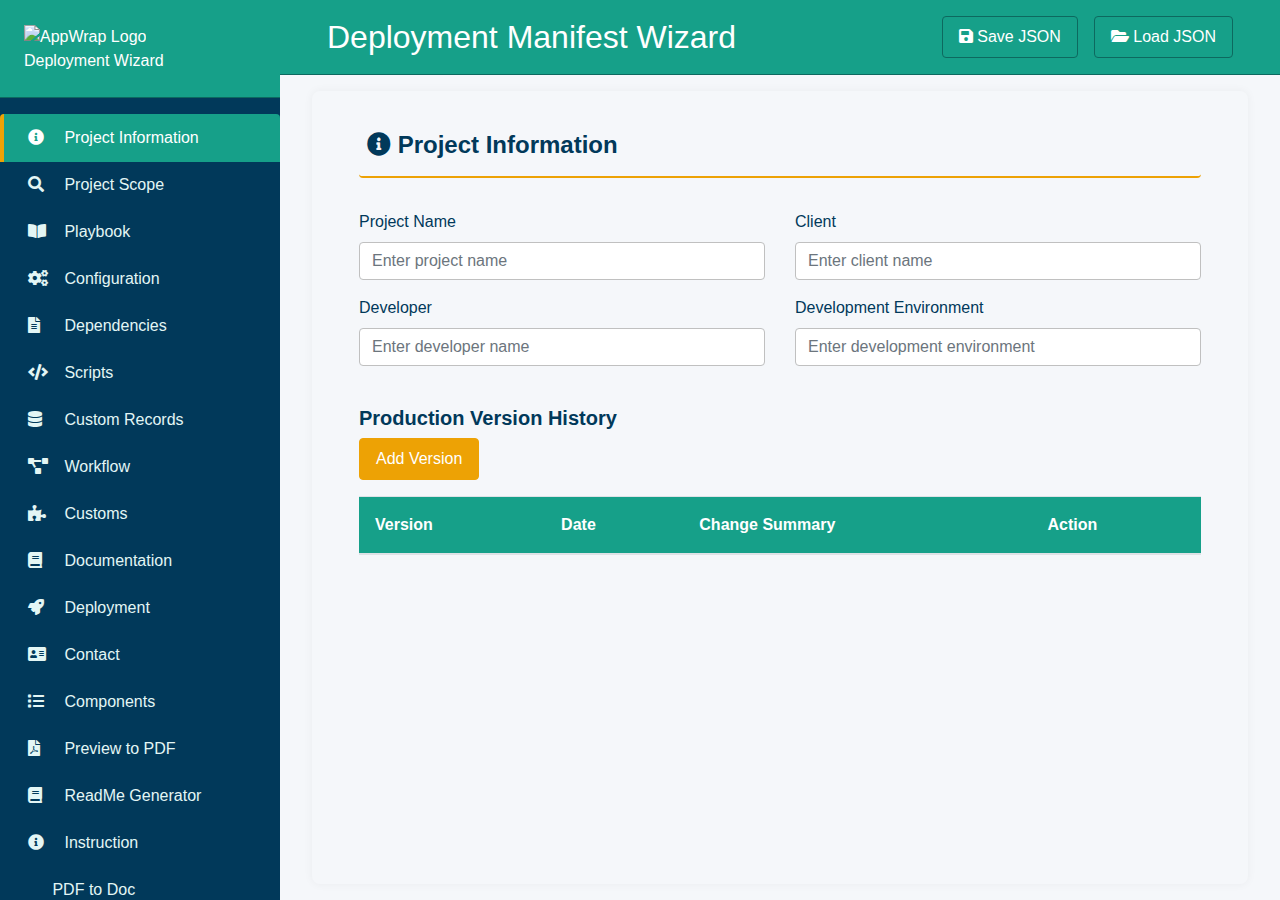
==== commit bbebd148: "Update index.html" ====
--- a/index.html
+++ b/index.html
@@ -100,14 +100,14 @@
           </a>
         </li>
         <li class="nav-item">
-          <a class="nav-link" href="https://htmlpreview.github.io/?https://github.com/AW-Chino/deployment_manifest/blob/main/interuction.html" target="_blank">
+          <a class="nav-link" href="https://htmlpreview.github.io/?https://github.com/AW-Chino/deployment_manifest/blob/main/instruction.html" target="_blank">
             <i class="fa fa-info-circle"></i> 
             Instruction
           </a>
         </li>
          <li class="nav-item">
           <a class="nav-link" href="https://pdf2doc.com/" target="_blank">
-            <i class="fa fa-pdf"></i> 
+            <i class="fa-solid fa-file-pdf"></i>
             PDF to Doc
           </a>
         </li>
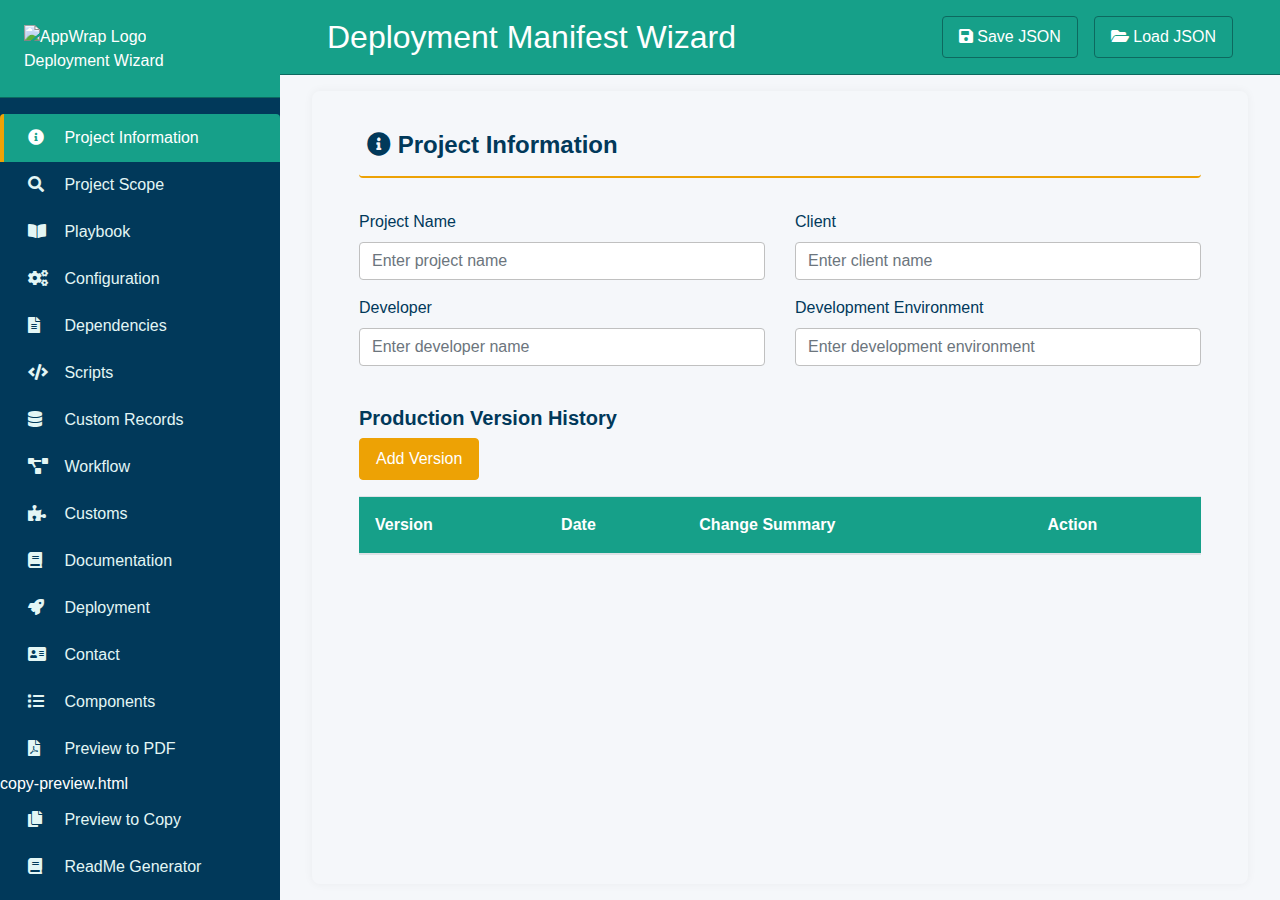
==== commit 951e67a4: "Update index.html" ====
--- a/index.html
+++ b/index.html
@@ -93,6 +93,12 @@
             <i class="fas fa-file-pdf"></i>
             Preview to PDF
           </a>
+        </li>copy-preview.html
+          <li class="nav-item">
+          <a class="nav-link" href="https://htmlpreview.github.io/?https://github.com/AW-Chino/deployment_manifest/blob/main/copy-preview.html" target="_blank">
+            <i class="fas fa-solid fa-copy"></i>
+            Preview to Copy
+          </a>
         </li>
         <li class="nav-item">
           <a class="nav-link" href="https://htmlpreview.github.io/?https://github.com/AW-Chino/deployment_manifest/blob/main/readme.html" target="_blank">
@@ -107,7 +113,7 @@
         </li>
          <li class="nav-item">
           <a class="nav-link" href="https://pdf2doc.com/" target="_blank">
-            <i class="fa-solid fa-file-pdf"></i>
+            <i class="fas fa-solid fa-file-pdf"></i>
             PDF to Doc
           </a>
         </li>
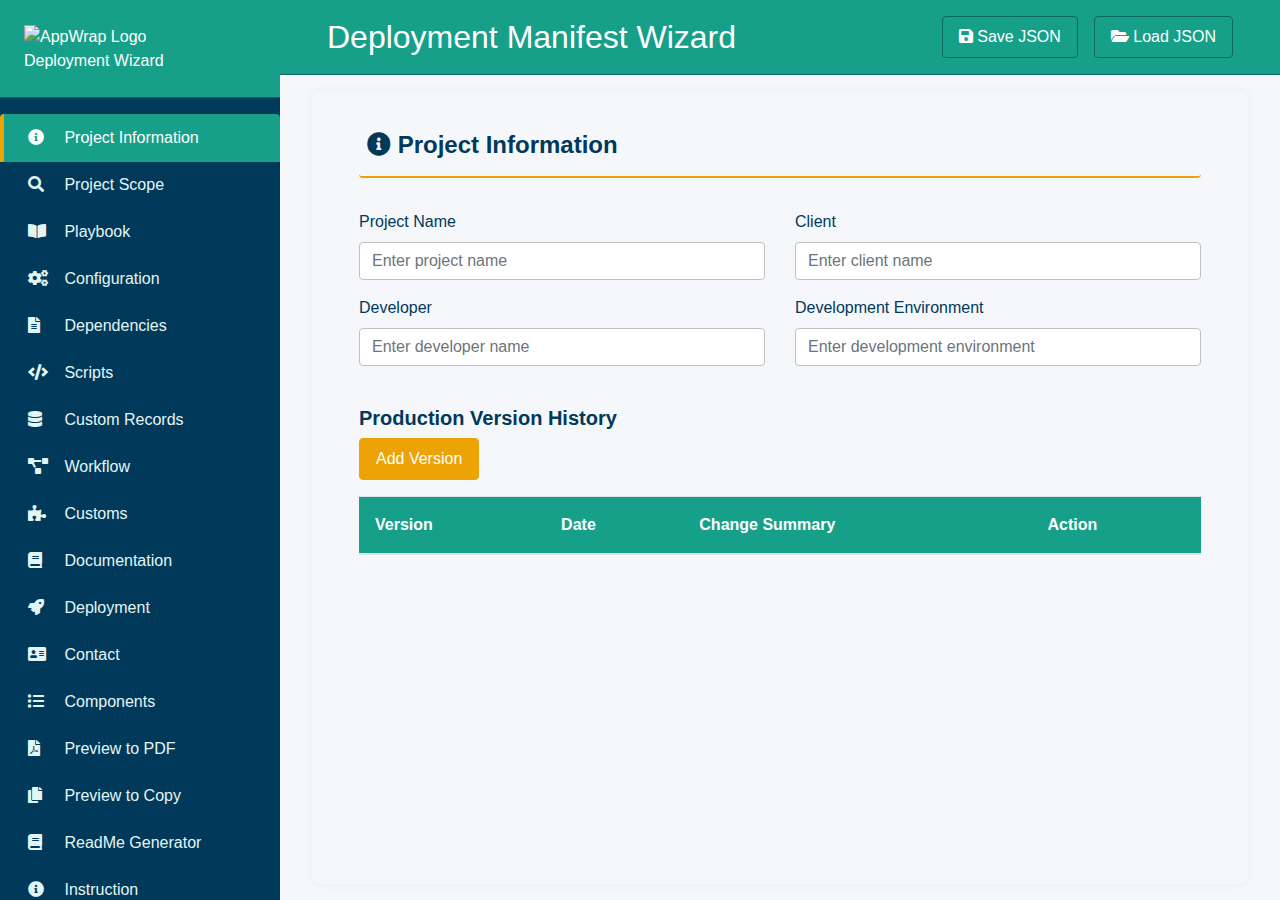
==== commit a97c27ca: "Update index.html" ====
--- a/index.html
+++ b/index.html
@@ -93,7 +93,7 @@
             <i class="fas fa-file-pdf"></i>
             Preview to PDF
           </a>
-        </li>copy-preview.html
+        </li>
           <li class="nav-item">
           <a class="nav-link" href="https://htmlpreview.github.io/?https://github.com/AW-Chino/deployment_manifest/blob/main/copy-preview.html" target="_blank">
             <i class="fas fa-solid fa-copy"></i>
